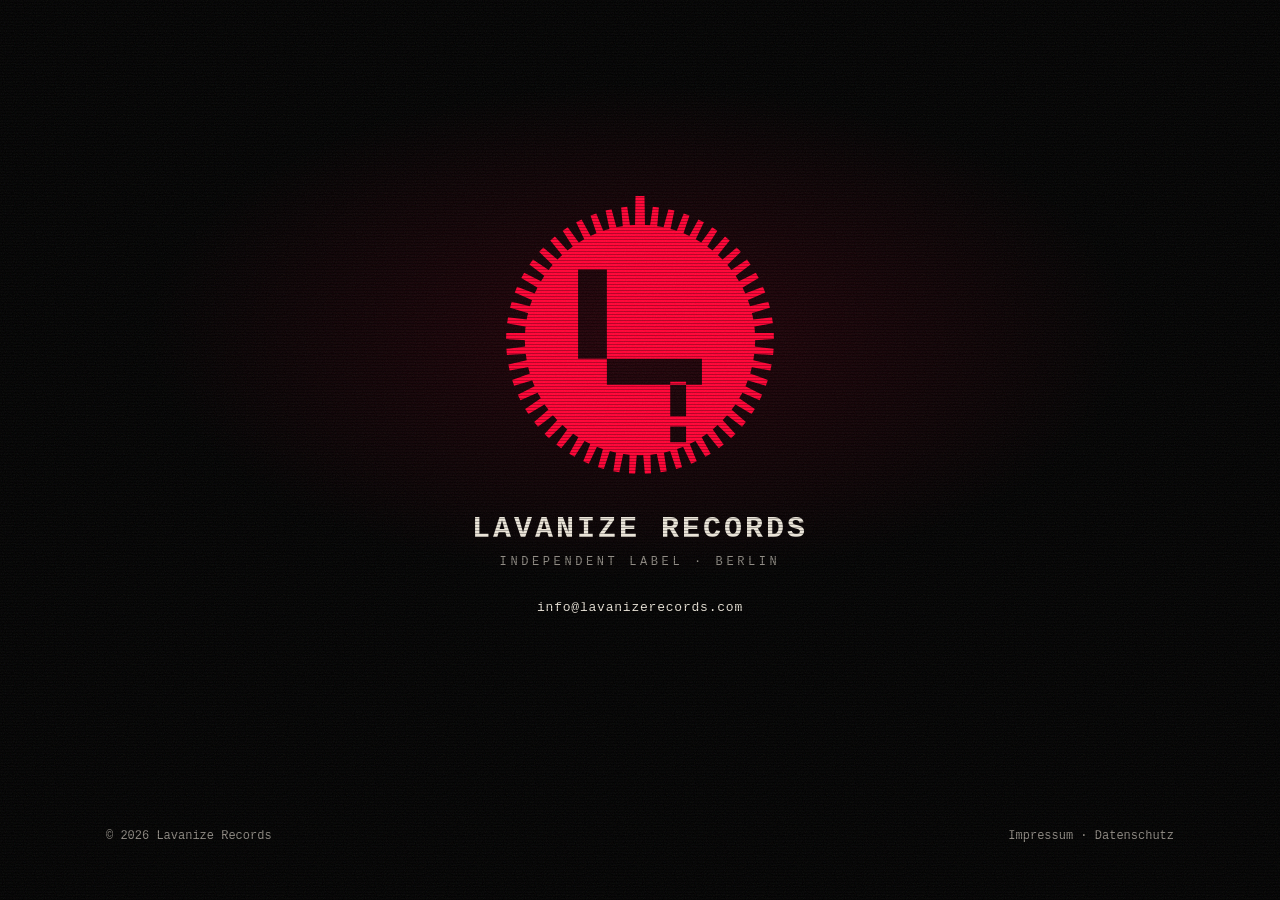
==== index.html @ f01877d1 "Publish lavanizerecords.com from Lavanize-Records web/lavanizerecords.com @ 261094e" ====
<!doctype html>
<html lang="en">
<head>
  <meta charset="utf-8">
  <meta name="viewport" content="width=device-width, initial-scale=1">
  <title>Lavanize Records</title>
  <meta name="description" content="Lavanize Records. Independent label, Berlin.">
  <meta name="theme-color" content="#000000">
  <meta property="og:title" content="Lavanize Records">
  <meta property="og:description" content="Independent label, Berlin.">
  <meta property="og:type" content="website">
  <meta property="og:url" content="https://lavanizerecords.com/">
  <link rel="canonical" href="https://lavanizerecords.com/">
  <link rel="icon" href="favicon.svg" type="image/svg+xml">
  <link rel="stylesheet" href="styles.css">
</head>
<body>
  <main class="solo">
    <h1 class="solo-mark"><img src="seal.svg" alt="Lavanize Records" width="240" height="240"></h1>
    <p class="solo-name">Lavanize Records</p>
    <p class="solo-meta">Independent label · Berlin</p>
    <p class="solo-contact"><a href="mailto:info@lavanizerecords.com">info@lavanizerecords.com</a></p>
  </main>

  <footer>
    <div class="wrap">
      <span>© 2026 Lavanize Records</span>
      <span><a href="impressum.html">Impressum</a> · <a href="datenschutz.html">Datenschutz</a></span>
    </div>
  </footer>
</body>
</html>
---- styles.css ----
/* Lavanize Records — visual lock: Latex Red #FF0033, Void Black #000000, 90s pixel texture,
   pre-CGI survival horror, industrial basement light. No external fonts, scripts or trackers. */
:root {
  --red: #ff0033;
  --blood: #7a0018;
  --black: #000;
  --coal: #0b0b0b;
  --bone: #e9e3d7;
  --ash: #8f8a83;
  --line: #2a0a10;
  --mono: ui-monospace, "SF Mono", Menlo, Consolas, "Liberation Mono", monospace;
  --sans: system-ui, -apple-system, "Segoe UI", Roboto, Helvetica, Arial, sans-serif;
  --gutter: 16px;
  --max: 1100px;
}

* { box-sizing: border-box; }
html { background: var(--black); color-scheme: dark; }
body {
  margin: 0;
  background: var(--black);
  color: var(--bone);
  font: 16px/1.6 var(--sans);
  -webkit-font-smoothing: antialiased;
  overflow-x: hidden;
}

/* Film grain and CRT scanlines over everything; purely decorative. */
body::before, body::after { content: ""; position: fixed; inset: 0; pointer-events: none; z-index: 50; }
body::before {
  opacity: .09;
  mix-blend-mode: screen;
  background-image: url("data:image/svg+xml,%3Csvg xmlns='http://www.w3.org/2000/svg' width='160' height='160'%3E%3Cfilter id='n'%3E%3CfeTurbulence type='fractalNoise' baseFrequency='.9' numOctaves='2' stitchTiles='stitch'/%3E%3C/filter%3E%3Crect width='100%25' height='100%25' filter='url(%23n)'/%3E%3C/svg%3E");
}
body::after { background: repeating-linear-gradient(0deg, rgba(0,0,0,.28) 0 1px, transparent 1px 3px); }

a { color: var(--red); text-decoration: none; }
a:hover { text-decoration: underline; text-underline-offset: 3px; }
:focus-visible { outline: 2px solid var(--red); outline-offset: 3px; }
img, svg { max-width: 100%; }

.wrap { width: 100%; max-width: var(--max); margin: 0 auto; padding: 0 var(--gutter); }

/* Header */
.top { position: sticky; top: 0; z-index: 40; background: rgba(0,0,0,.86); border-bottom: 1px solid var(--line); backdrop-filter: blur(4px); }
.top .wrap { display: flex; align-items: center; justify-content: space-between; gap: 12px; height: 56px; }
.brand { display: flex; align-items: center; gap: 10px; color: var(--bone); font: 700 14px/1 var(--mono); letter-spacing: .14em; text-transform: uppercase; }
.brand img { width: 24px; height: 24px; image-rendering: pixelated; }
.nav { display: flex; gap: 18px; font: 12px/1 var(--mono); letter-spacing: .12em; text-transform: uppercase; }
.nav a { color: var(--ash); }
.nav a:hover { color: var(--bone); text-decoration: none; }

/* Hero: one red bulb in a concrete basement. */
.hero {
  position: relative;
  padding: 72px 0 56px;
  background:
    radial-gradient(ellipse 60% 55% at 50% 0%, rgba(255,0,51,.22), transparent 70%),
    radial-gradient(ellipse 120% 80% at 50% 120%, #140306, transparent 60%);
  border-bottom: 1px solid var(--line);
}
.kicker { font: 12px/1 var(--mono); letter-spacing: .3em; text-transform: uppercase; color: var(--red); margin: 0 0 18px; }
.display {
  margin: 0;
  font: 800 clamp(40px, 9vw, 104px)/.92 var(--mono);
  letter-spacing: -.02em;
  text-transform: uppercase;
  color: var(--bone);
  text-shadow: 3px 0 0 rgba(255,0,51,.75), -1px 0 0 rgba(255,255,255,.08);
}
.display .red { color: var(--red); text-shadow: none; }
.lede { max-width: 640px; margin: 22px 0 0; font-size: clamp(16px, 2.2vw, 19px); color: var(--bone); }
.lede .muted { color: var(--ash); }

.actions { display: flex; flex-wrap: wrap; gap: 12px; margin-top: 30px; }
.btn {
  display: inline-flex; align-items: center; gap: 10px;
  padding: 13px 18px;
  border: 2px solid var(--red);
  color: var(--bone);
  font: 700 13px/1 var(--mono); letter-spacing: .14em; text-transform: uppercase;
  background: transparent;
}
.btn:hover { background: var(--red); color: var(--black); text-decoration: none; }
.btn.solid { background: var(--red); color: var(--black); }
.btn.solid:hover { background: var(--bone); border-color: var(--bone); }
.btn.soon { border-style: dashed; border-color: #4a1420; color: var(--ash); cursor: default; }
.btn.soon:hover { background: transparent; color: var(--ash); }
.btn .tag { font-weight: 400; color: var(--ash); letter-spacing: .08em; }

/* Checkerboard dither: the 90s pixel divider. */
.dither { height: 8px; background: repeating-conic-gradient(var(--red) 0 25%, transparent 0 50%) 0 0 / 4px 4px; opacity: .55; }

section { padding: 64px 0; border-bottom: 1px solid var(--line); }
.label { font: 12px/1 var(--mono); letter-spacing: .3em; text-transform: uppercase; color: var(--red); margin: 0 0 14px; }
h2 { margin: 0 0 18px; font: 800 clamp(26px, 4.5vw, 44px)/1 var(--mono); text-transform: uppercase; letter-spacing: -.01em; }
p { margin: 0 0 14px; }
.muted { color: var(--ash); }

.grid { display: grid; gap: 18px; grid-template-columns: 1fr; }
@media (min-width: 760px) { .grid.two { grid-template-columns: 1fr 1fr; } .grid.three { grid-template-columns: repeat(3, 1fr); } }

.card { border: 1px solid var(--line); background: linear-gradient(180deg, #0d0204, #050505); padding: 22px; }
.card h3 { margin: 0 0 8px; font: 700 18px/1.2 var(--mono); text-transform: uppercase; letter-spacing: .04em; }

/* Catalogue: release rows with catalogue numbers. */
.catalog { width: 100%; border-collapse: collapse; font: 14px/1.4 var(--mono); }
.catalog th, .catalog td { text-align: left; padding: 12px 10px; border-bottom: 1px solid var(--line); vertical-align: top; }
.catalog th { color: var(--ash); font-weight: 400; font-size: 11px; letter-spacing: .2em; text-transform: uppercase; }
.catalog td.cat { color: var(--red); white-space: nowrap; }
.catalog td.title { color: var(--bone); }
.catalog tr.tba td.title { color: var(--ash); }
.table-scroll { overflow-x: auto; }

.mask { width: 128px; height: 128px; image-rendering: pixelated; filter: drop-shadow(0 0 18px rgba(255,0,51,.45)); }

/* Label hero: the 53-tooth seal under the red bulb. */
.hero-label { display: grid; gap: 32px; align-items: center; grid-template-columns: 1fr; }
@media (min-width: 860px) { .hero-label { grid-template-columns: 1.4fr 1fr; } }
.hero-seal { justify-self: center; width: min(300px, 64vw); height: auto; filter: drop-shadow(0 0 36px rgba(255,0,51,.45)); }
.flicker { animation: flicker 6s infinite steps(1); }
@keyframes flicker { 0%, 100% { opacity: 1; } 41% { opacity: .55; } 42% { opacity: 1; } 77% { opacity: .8; } 78% { opacity: 1; } 79% { opacity: .4; } 80% { opacity: 1; } }
@media (prefers-reduced-motion: reduce) { .flicker { animation: none; } }

.artist { display: grid; gap: 22px; align-items: center; grid-template-columns: 1fr; }
@media (min-width: 760px) { .artist { grid-template-columns: 160px 1fr; } }

.list { margin: 0; padding: 0; list-style: none; }
.list li { padding: 10px 0; border-bottom: 1px dashed var(--line); font: 14px/1.5 var(--mono); }
.list li::before { content: "▮ "; color: var(--red); }

footer { padding: 36px 0 48px; font: 12px/1.7 var(--mono); color: var(--ash); }
footer .wrap { display: flex; flex-wrap: wrap; justify-content: space-between; gap: 12px; }
footer a { color: var(--ash); }
footer a:hover { color: var(--bone); }

/* Legal pages */
.legal { padding: 48px 0 64px; max-width: 760px; }
.legal h1 { font: 800 clamp(28px, 5vw, 44px)/1 var(--mono); text-transform: uppercase; margin: 0 0 24px; }
.legal h2 { font-size: 18px; margin: 28px 0 10px; }
.todo { background: rgba(255,0,51,.12); border: 1px dashed var(--red); padding: 0 4px; color: var(--bone); }

@media (max-width: 520px) {
  .nav { gap: 12px; } .nav .hide-sm { display: none; } section { padding: 48px 0; } .hero { padding: 56px 0 44px; }
  /* Catalogue on phones: keep number, title and date; artist and format are implied. */
  .catalog th:nth-child(2), .catalog td:nth-child(2), .catalog th:nth-child(4), .catalog td:nth-child(4) { display: none; }
}

/* Minimal pre-release page: one mark in the dark, one line, one contact. */
.solo {
  min-height: calc(100svh - 110px);
  display: flex; flex-direction: column; align-items: center; justify-content: center;
  padding: 56px var(--gutter) 32px;
  text-align: center;
  background: radial-gradient(ellipse 55% 45% at 50% 42%, rgba(255,0,51,.14), transparent 70%);
}
.solo-mark { margin: 0 0 30px; line-height: 0; }
.solo-mark img { width: min(288px, 62vw); height: auto; image-rendering: pixelated; }
.solo-name { margin: 0 0 12px; font: 800 clamp(20px, 4vw, 30px)/1 var(--mono); letter-spacing: .1em; text-transform: uppercase; color: var(--bone); }
.solo-line { margin: 0 0 12px; font: 400 14px/1.4 var(--mono); letter-spacing: .32em; color: var(--bone); }
.solo-meta { margin: 0 0 30px; font: 12px/1 var(--mono); letter-spacing: .3em; text-transform: uppercase; color: var(--ash); }
.solo-contact { margin: 0; font: 13px/1.6 var(--mono); letter-spacing: .06em; }
.solo-contact a { color: var(--bone); }
.solo-contact a:hover { color: var(--red); }
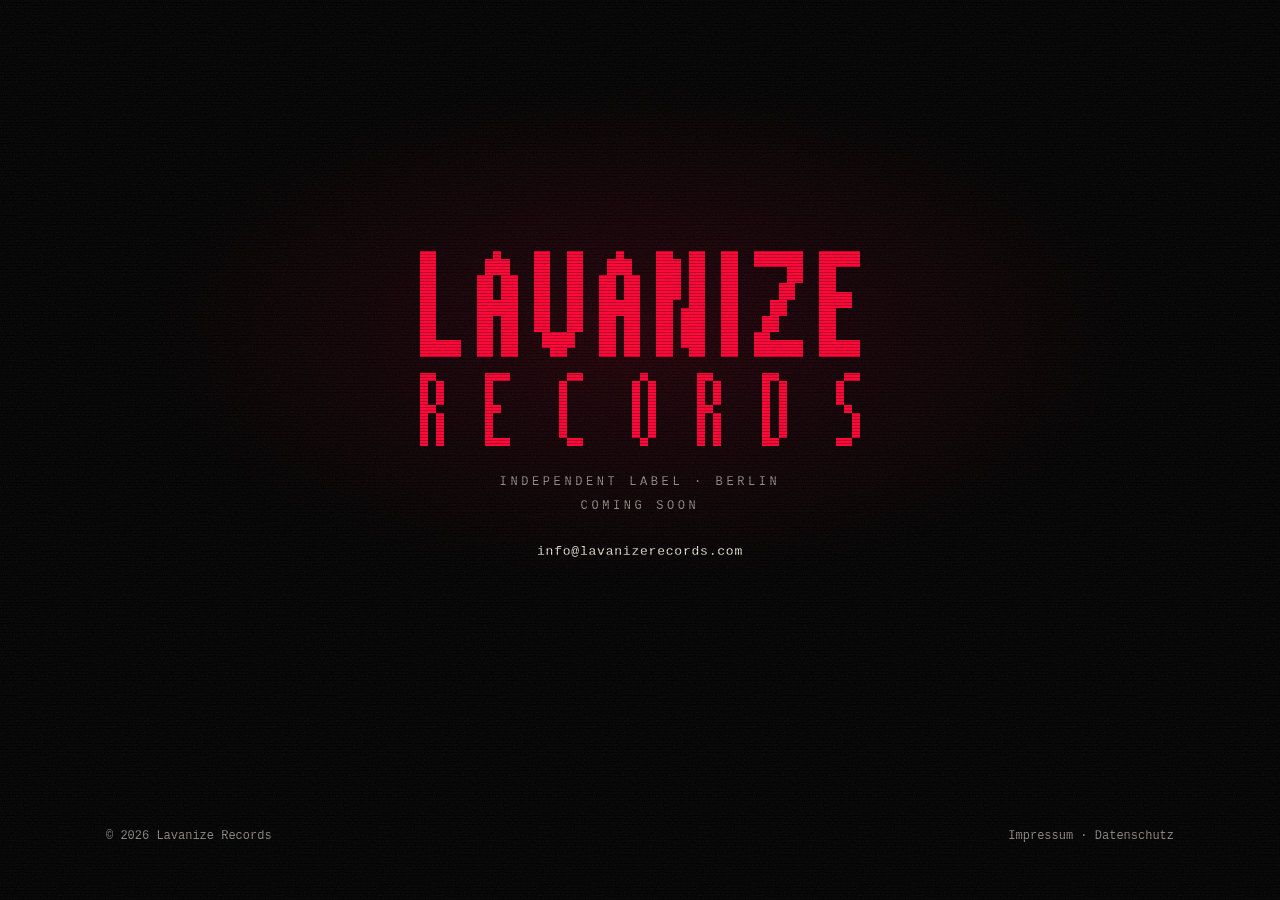
==== commit 502c4f27: "Publish lavanizerecords.com from Lavanize-Records web/lavanizerecords.com @ 3e74521" ====
--- a/index.html
+++ b/index.html
@@ -16,9 +16,9 @@
 </head>
 <body>
   <main class="solo">
-    <h1 class="solo-mark"><img src="seal.svg" alt="Lavanize Records" width="240" height="240"></h1>
-    <p class="solo-name">Lavanize Records</p>
+    <h1 class="solo-mark wide"><img src="logo.svg" alt="Lavanize Records" width="540" height="240"></h1>
     <p class="solo-meta">Independent label · Berlin</p>
+    <p class="solo-soon">coming soon</p>
     <p class="solo-contact"><a href="mailto:info@lavanizerecords.com">info@lavanizerecords.com</a></p>
   </main>
 
--- a/styles.css
+++ b/styles.css
@@ -156,9 +156,11 @@
 }
 .solo-mark { margin: 0 0 30px; line-height: 0; }
 .solo-mark img { width: min(288px, 62vw); height: auto; image-rendering: pixelated; }
+.solo-mark.wide img { width: min(440px, 84vw); }
+.solo-soon { margin: 0 0 12px; font: 12px/1 var(--mono); letter-spacing: .3em; text-transform: uppercase; color: var(--ash); }
 .solo-name { margin: 0 0 12px; font: 800 clamp(20px, 4vw, 30px)/1 var(--mono); letter-spacing: .1em; text-transform: uppercase; color: var(--bone); }
 .solo-line { margin: 0 0 12px; font: 400 14px/1.4 var(--mono); letter-spacing: .32em; color: var(--bone); }
-.solo-meta { margin: 0 0 30px; font: 12px/1 var(--mono); letter-spacing: .3em; text-transform: uppercase; color: var(--ash); }
-.solo-contact { margin: 0; font: 13px/1.6 var(--mono); letter-spacing: .06em; }
+.solo-meta { margin: 0 0 12px; font: 12px/1 var(--mono); letter-spacing: .3em; text-transform: uppercase; color: var(--ash); }
+.solo-contact { margin: 18px 0 0; font: 13px/1.6 var(--mono); letter-spacing: .06em; }
 .solo-contact a { color: var(--bone); }
 .solo-contact a:hover { color: var(--red); }
